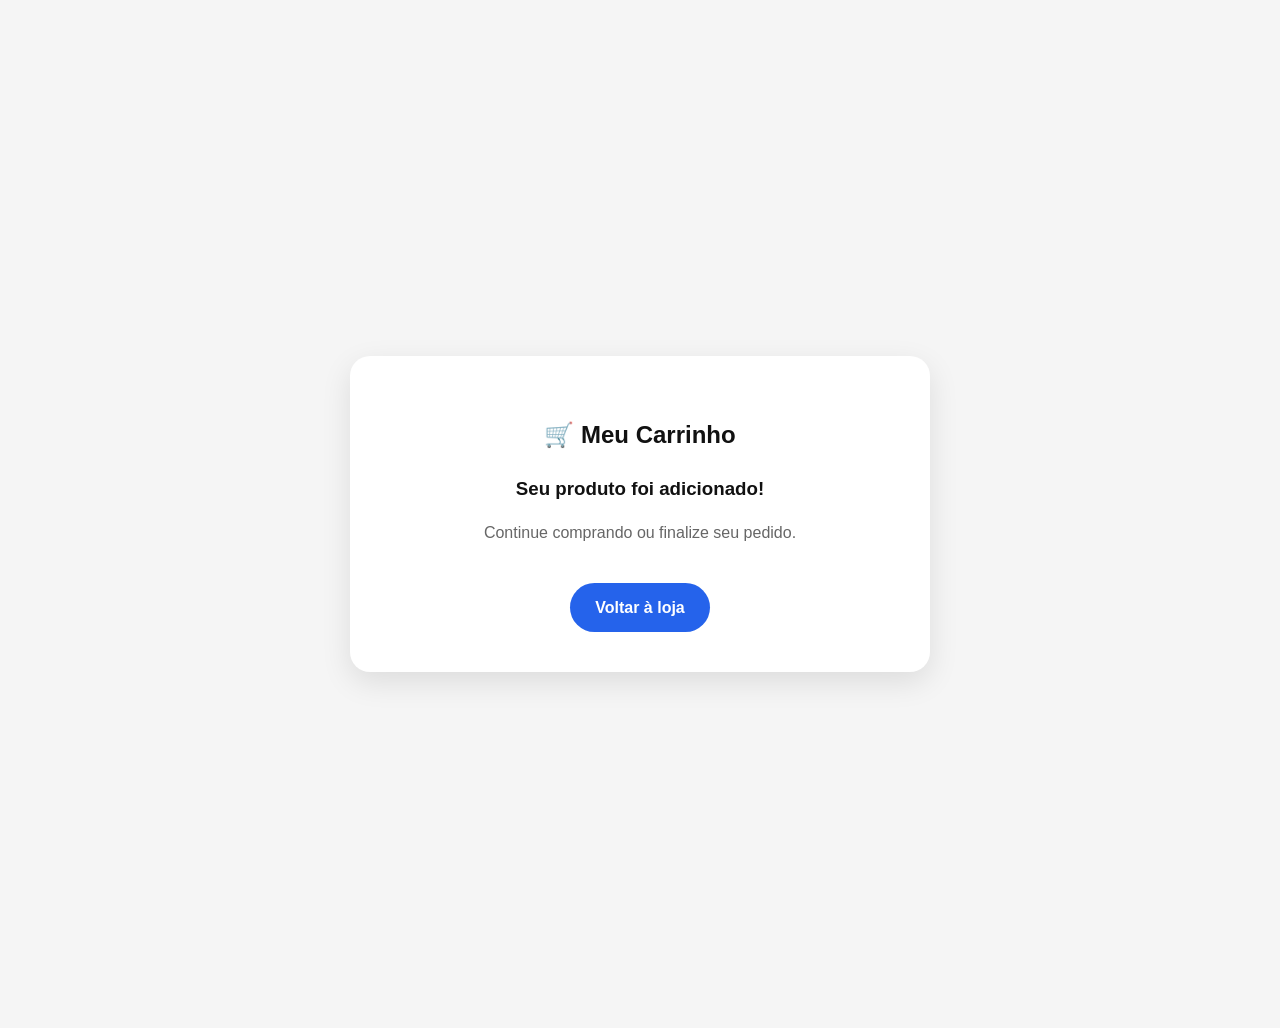
==== carrinho.html @ 3ba78c01 "Add files via upload" ====
<!DOCTYPE html>
<html lang="pt-BR">

<head>
<meta charset="UTF-8">
<meta name="viewport" content="width=device-width, initial-scale=1.0">

<title>Carrinho - UrbanWear</title>

<link rel="stylesheet" href="css/base.css">
<link rel="stylesheet" href="css/layout.css">
<link rel="stylesheet" href="css/card.css">

<style>
body{
    margin:0;
    font-family:Arial, sans-serif;
    background:#f5f5f5;
}

.carrinho{
    min-height:100vh;
    display:flex;
    justify-content:center;
    align-items:center;
}

.carrinho-box{
    background:white;
    padding:40px;
    border-radius:20px;
    width:500px;
    text-align:center;
    box-shadow:0 10px 30px rgba(0,0,0,.1);
}

.carrinho-box h1{
    margin-bottom:20px;
}

.carrinho-box h3{
    margin-bottom:15px;
}

.carrinho-box p{
    color:#666;
    margin-bottom:25px;
}

.btn-cart{
  display:inline-block;
  padding:12px 25px;
  background:#2563eb;
  color:white;
  text-decoration:none;
  border-radius:30px;
  font-weight:bold;
  transition:.3s;
}

.btn-cart:hover{
 background:#1d4ed8;
}
</style>

</head>

<body>

<section class="carrinho">

<div class="carrinho-box">

<h1>🛒 Meu Carrinho</h1>

<h3>Seu produto foi adicionado!</h3>

<p>
Continue comprando ou finalize seu pedido.
</p>

<a href="index.html" class="btn-cart">
Voltar à loja
</a>

</div>

</section>

</body>
</html>
---- css/base.css ----
body {
  font-family: Arial, sans-serif;
  color: #111;
  background: #f8fafc;
  line-height: 1.6;
}

section {
  padding: 4rem 0;
}

h1,
h2,
h3 {
  margin-bottom: 1rem;
}

img {
  max-width: 100%;
}
---- css/layout.css ----
.container {
  width: min(1120px, 90%);
  margin: 0 auto;
}

.cards-grid {
  display: grid;
  grid-template-columns: repeat(auto-fit, minmax(240px, 1fr));
  gap: 1.5rem;
}

.benefits-grid {
  display: grid;
  grid-template-columns: repeat(auto-fit, minmax(220px, 1fr));
  gap: 1.5rem;
}
---- css/card.css ----
.card {
  background: white;
  border-radius: 16px;
  overflow: hidden;
  box-shadow: 0 4px 12px rgba(0,0,0,0.08);
}

.card img {
  width: 100%;
  height: 320px;
  object-fit: cover;
  display: block;
}

.card-body {
  padding: 1rem;
}

.card-body small {
  color: #666;
}

.card-body h3 {
  margin: 0.5rem 0;
}

.price {
  color: #2563eb;
  font-weight: bold;
}
.btn-cart{
  display:block;
  text-align:center;
  margin-top:12px;
  padding:12px;
  background:#111827;
  color:white;
  text-decoration:none;
  border-radius:30px;
  font-weight:bold;
  transition:0.3s;
}

.btn-cart:hover{
  background:#2563eb;
}
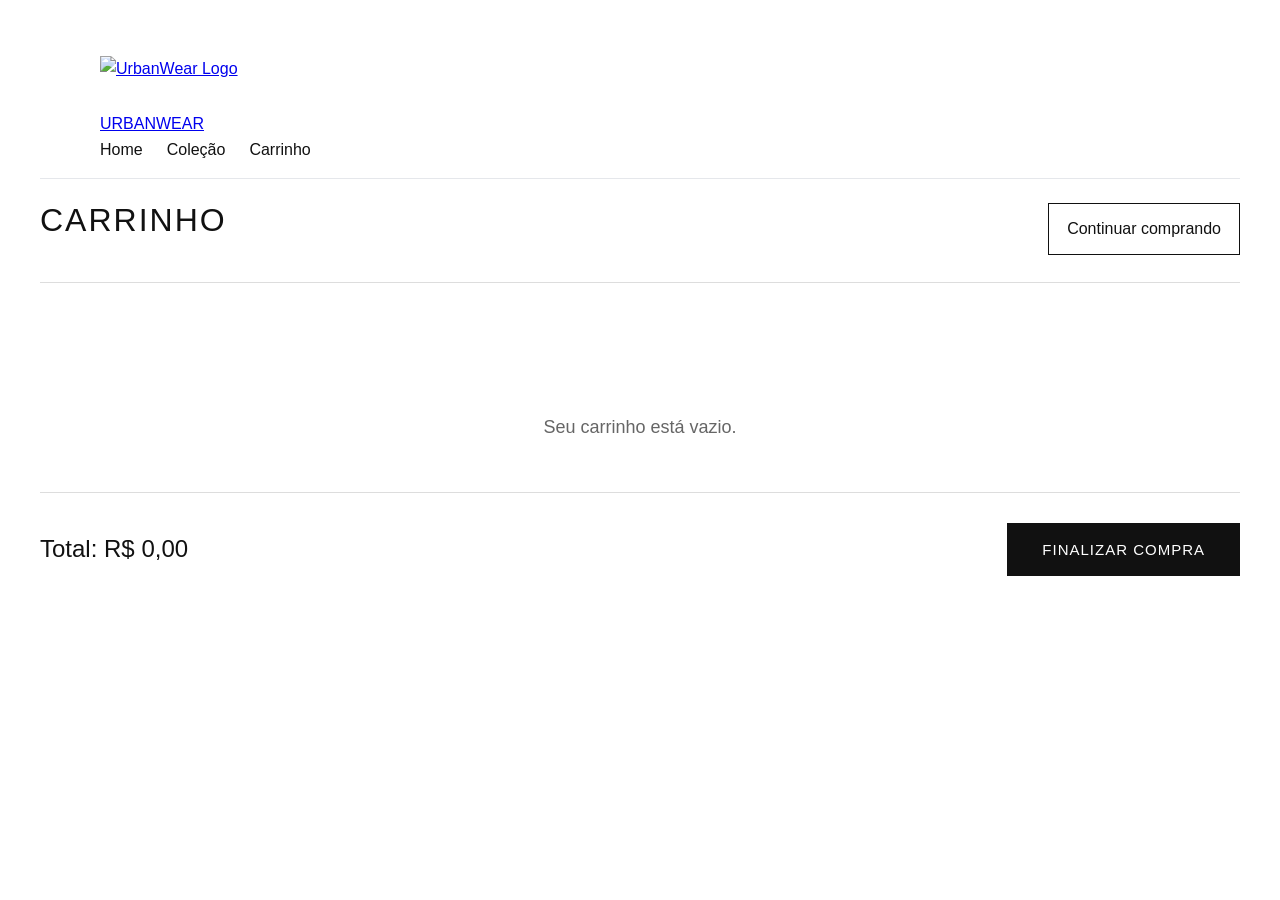
==== commit e00ae47d: "Add files via upload" ====
--- a/carrinho.html
+++ b/carrinho.html
@@ -1,91 +1,336 @@
 <!DOCTYPE html>
 <html lang="pt-BR">
-
 <head>
-<meta charset="UTF-8">
-<meta name="viewport" content="width=device-width, initial-scale=1.0">
-
-<title>Carrinho - UrbanWear</title>
-
-<link rel="stylesheet" href="css/base.css">
-<link rel="stylesheet" href="css/layout.css">
-<link rel="stylesheet" href="css/card.css">
-
-<style>
-body{
-    margin:0;
-    font-family:Arial, sans-serif;
-    background:#f5f5f5;
+  <meta charset="UTF-8">
+  <meta name="viewport" content="width=device-width, initial-scale=1.0">
+  <title>Carrinho - UrbanWear</title>
+  <link rel="stylesheet" href="css/header.css">
+  <link rel="stylesheet" href="css/layout.css">
+  <link rel="stylesheet" href="css/base.css"> 
+  <style>
+
+    *{
+      margin:0;
+      padding:0;
+      box-sizing:border-box;
+    }
+
+    body{
+      font-family: Arial, Helvetica, sans-serif;
+      background:#fff;
+      color:#111;
+      padding:40px;
+    }
+
+    .cart-header{
+      display:flex;
+      justify-content:space-between;
+      align-items:center;
+      margin-bottom:50px;
+      border-bottom:1px solid #ddd;
+      padding-bottom:20px;
+    }
+
+    .cart-header h1{
+      font-size:32px;
+      letter-spacing:2px;
+      font-weight:300;
+    }
+
+    .back-btn{
+      text-decoration:none;
+      color:#111;
+      border:1px solid #111;
+      padding:12px 18px;
+      transition:0.3s;
+    }
+
+    .back-btn:hover{
+      background:#111;
+      color:#fff;
+    }
+
+    #cart-items{
+      display:flex;
+      flex-direction:column;
+      gap:30px;
+    }
+
+    .item{
+      display:flex;
+      gap:25px;
+      border-bottom:1px solid #eee;
+      padding-bottom:30px;
+      align-items:center;
+    }
+
+    .item img{
+      width:180px;
+      height:240px;
+      object-fit:cover;
+    }
+
+    .item-info{
+      flex:1;
+    }
+
+    .category{
+      font-size:12px;
+      color:#777;
+      text-transform:uppercase;
+      letter-spacing:1px;
+      margin-bottom:10px;
+    }
+
+    .item-info h3{
+      font-size:20px;
+      font-weight:400;
+      margin-bottom:15px;
+    }
+
+    .price{
+      font-size:18px;
+      margin-bottom:20px;
+    }
+
+    .remove-btn{
+      background:none;
+      border:none;
+      color:#777;
+      cursor:pointer;
+      font-size:14px;
+      transition:0.3s;
+    }
+
+    .remove-btn:hover{
+      color:#000;
+    }
+
+    .cart-footer{
+      margin-top:50px;
+      display:flex;
+      justify-content:space-between;
+      align-items:center;
+      border-top:1px solid #ddd;
+      padding-top:30px;
+    }
+
+    .total{
+      font-size:24px;
+      font-weight:300;
+    }
+
+    .checkout-btn{
+      background:#111;
+      color:#fff;
+      border:none;
+      padding:18px 35px;
+      font-size:15px;
+      cursor:pointer;
+      transition:0.3s;
+      letter-spacing:1px;
+    }
+
+    .checkout-btn:hover{
+      opacity:0.85;
+    }
+
+    .empty{
+      font-size:18px;
+      color:#666;
+      text-align:center;
+      margin-top:80px;
+    }
+
+    @media(max-width:768px){
+
+      body{
+        padding:20px;
+      }
+
+      .item{
+        flex-direction:column;
+        align-items:flex-start;
+      }
+
+      .item img{
+        width:100%;
+        height:auto;
+      }
+
+      .cart-footer{
+        flex-direction:column;
+        gap:20px;
+        align-items:flex-start;
+      }
+
+    }
+
+  </style>
+</head>
+<body>
+<header class="navbar">
+
+  <div class="container navbar-container">
+
+    <a href="index.html" class="logo">
+
+      <img 
+        src="https://cdn.dribbble.com/userupload/3165307/file/original-8e481ab283e1c5581937e04d4cde539e.jpg"
+        alt="UrbanWear Logo"
+      >
+
+      <span>URBANWEAR</span>
+
+    </a>
+
+    <nav>
+
+      <ul class="nav-links">
+
+        <li>
+          <a href="index.html">
+            Home
+          </a>
+        </li>
+
+        <li>
+          <a href="produtos.html">
+            Coleção
+          </a>
+        </li>
+
+        <li>
+          <a href="carrinho.html">
+            Carrinho
+          </a>
+        </li>
+
+      </ul>
+
+    </nav>
+
+  </div>
+
+</header>
+  <header class="cart-header">
+    <h1>CARRINHO</h1>
+
+    <a href="produtos.html" class="back-btn">
+      Continuar comprando
+    </a>
+  </header>
+
+  <div id="cart-items"></div>
+
+  <footer class="cart-footer">
+
+    <div class="total">
+      Total: <span id="total-price">R$ 0,00</span>
+    </div>
+
+    <button class="checkout-btn">
+      FINALIZAR COMPRA
+    </button>
+
+  </footer>
+
+
+<script>
+
+let cart = JSON.parse(localStorage.getItem("cart")) || [];
+
+const container = document.getElementById("cart-items");
+const totalPrice = document.getElementById("total-price");
+
+function renderCart(){
+
+  container.innerHTML = "";
+
+  let total = 0;
+
+  if(cart.length === 0){
+
+    container.innerHTML = `
+      <p class="empty">
+        Seu carrinho está vazio.
+      </p>
+    `;
+
+    totalPrice.innerText = "R$ 0,00";
+
+    return;
+  }
+
+  cart.forEach((product, index) => {
+
+    const numericPrice = Number(
+      product.price
+      .replace("R$", "")
+      .replace(".", "")
+      .replace(",", ".")
+      .trim()
+    );
+
+    total += numericPrice;
+
+    const item = document.createElement("div");
+
+    item.classList.add("item");
+
+    item.innerHTML = `
+    
+      <img src="${product.image}" alt="${product.name}">
+
+      <div class="item-info">
+
+        <p class="category">UrbanWear Collection</p>
+
+        <h3>${product.name}</h3>
+
+        <p class="price">${product.price}</p>
+
+        <button class="remove-btn">
+          Remover
+        </button>
+
+      </div>
+    `;
+
+    const removeButton = item.querySelector(".remove-btn");
+
+    removeButton.addEventListener("click", () => {
+
+      removeItem(index);
+
+    });
+
+    container.appendChild(item);
+
+  });
+
+  totalPrice.innerText = total.toLocaleString("pt-BR", {
+    style: "currency",
+    currency: "BRL"
+  });
+
 }
 
-.carrinho{
-    min-height:100vh;
-    display:flex;
-    justify-content:center;
-    align-items:center;
+function removeItem(index){
+
+  cart.splice(index, 1);
+
+  localStorage.setItem("cart", JSON.stringify(cart));
+
+  renderCart();
+
 }
 
-.carrinho-box{
-    background:white;
-    padding:40px;
-    border-radius:20px;
-    width:500px;
-    text-align:center;
-    box-shadow:0 10px 30px rgba(0,0,0,.1);
-}
-
-.carrinho-box h1{
-    margin-bottom:20px;
-}
-
-.carrinho-box h3{
-    margin-bottom:15px;
-}
-
-.carrinho-box p{
-    color:#666;
-    margin-bottom:25px;
-}
-
-.btn-cart{
-  display:inline-block;
-  padding:12px 25px;
-  background:#2563eb;
-  color:white;
-  text-decoration:none;
-  border-radius:30px;
-  font-weight:bold;
-  transition:.3s;
-}
-
-.btn-cart:hover{
- background:#1d4ed8;
-}
-</style>
-
-</head>
-
-<body>
-
-<section class="carrinho">
-
-<div class="carrinho-box">
-
-<h1>🛒 Meu Carrinho</h1>
-
-<h3>Seu produto foi adicionado!</h3>
-
-<p>
-Continue comprando ou finalize seu pedido.
-</p>
-
-<a href="index.html" class="btn-cart">
-Voltar à loja
-</a>
-
-</div>
-
-</section>
+renderCart();
+
+</script>
 
 </body>
 </html>
+
+
--- a/css/header.css
+++ b/css/header.css
@@ -0,0 +1,26 @@
+header {
+  border-bottom: 1px solid #e5e7eb;
+  padding: 1rem 0;
+}
+
+.header-inner {
+  display: flex;
+  justify-content: space-between;
+  align-items: center;
+}
+
+.nav-links {
+  display: flex;
+  gap: 1.5rem;
+  list-style: none;
+}
+
+.nav-links a {
+  text-decoration: none;
+  color: #111;
+  font-weight: 500;
+}
+.logo img {
+  height: 55px;
+  display: block;
+}
